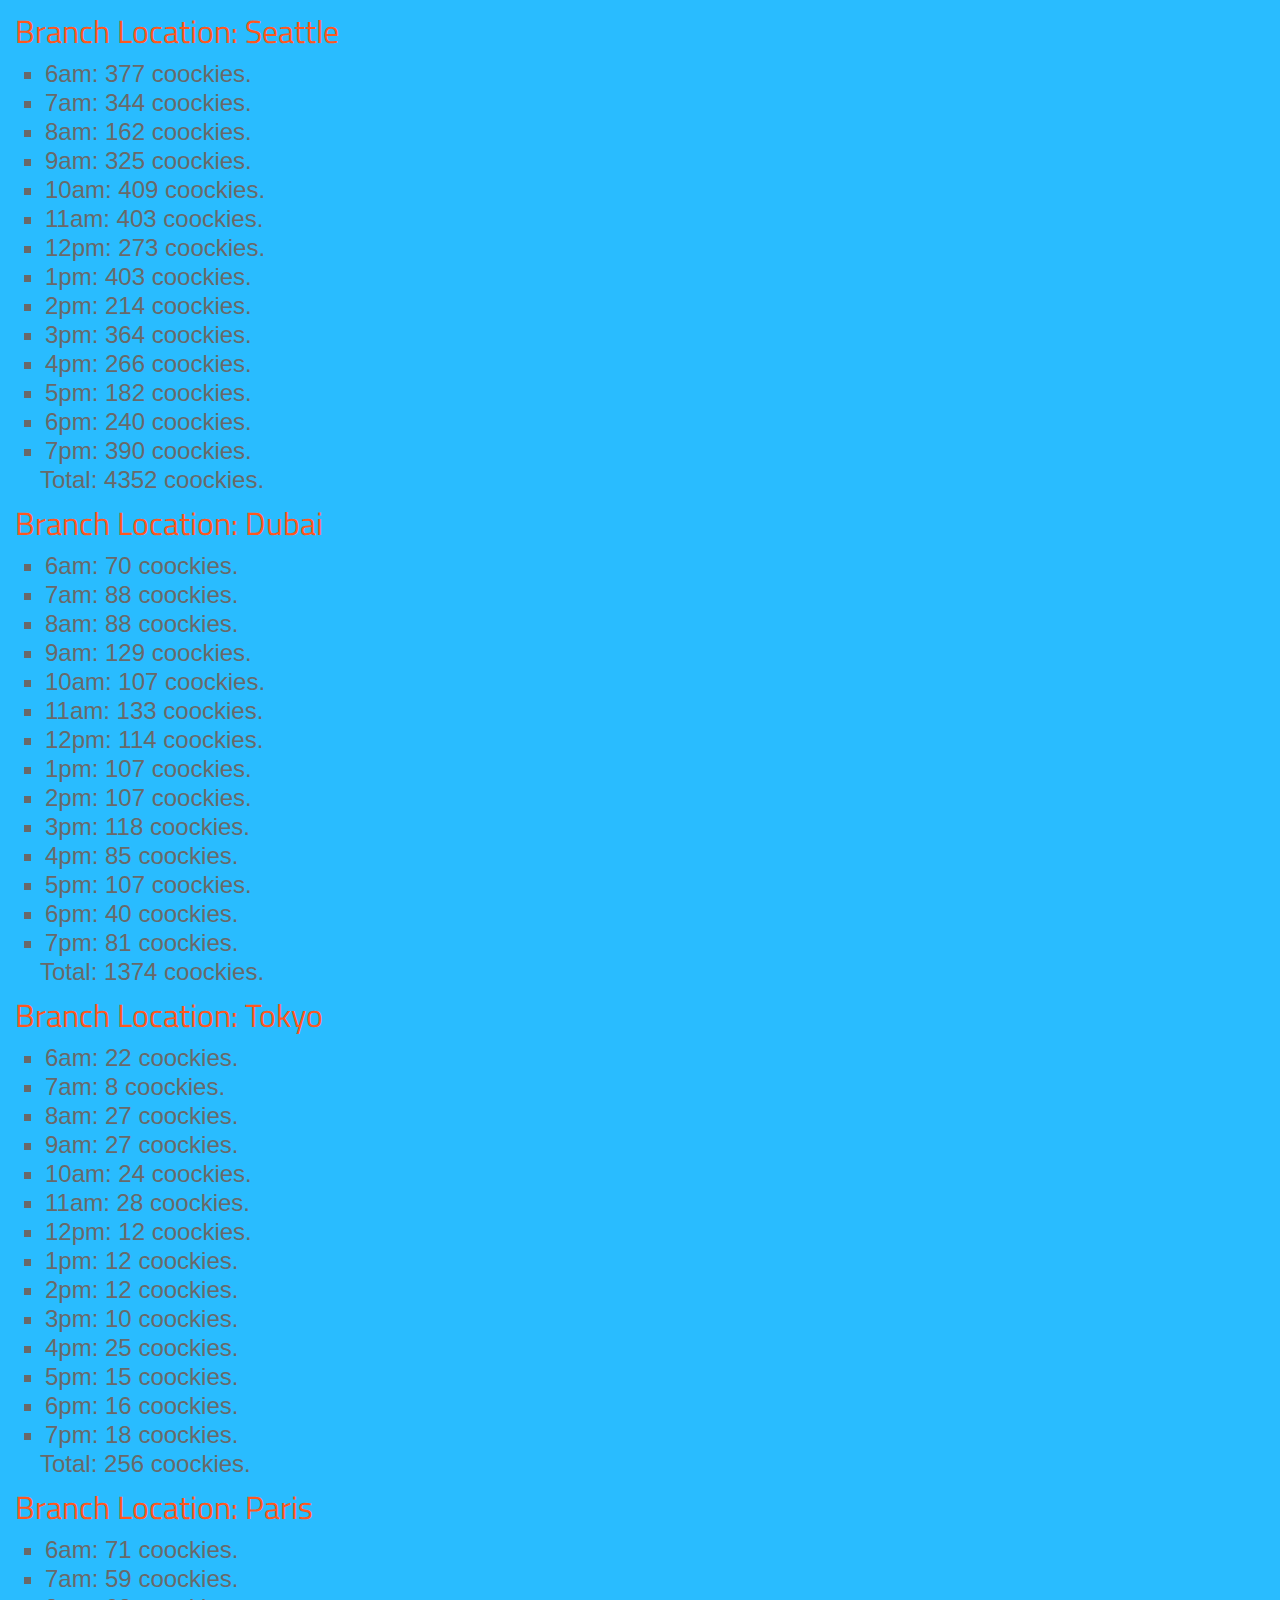
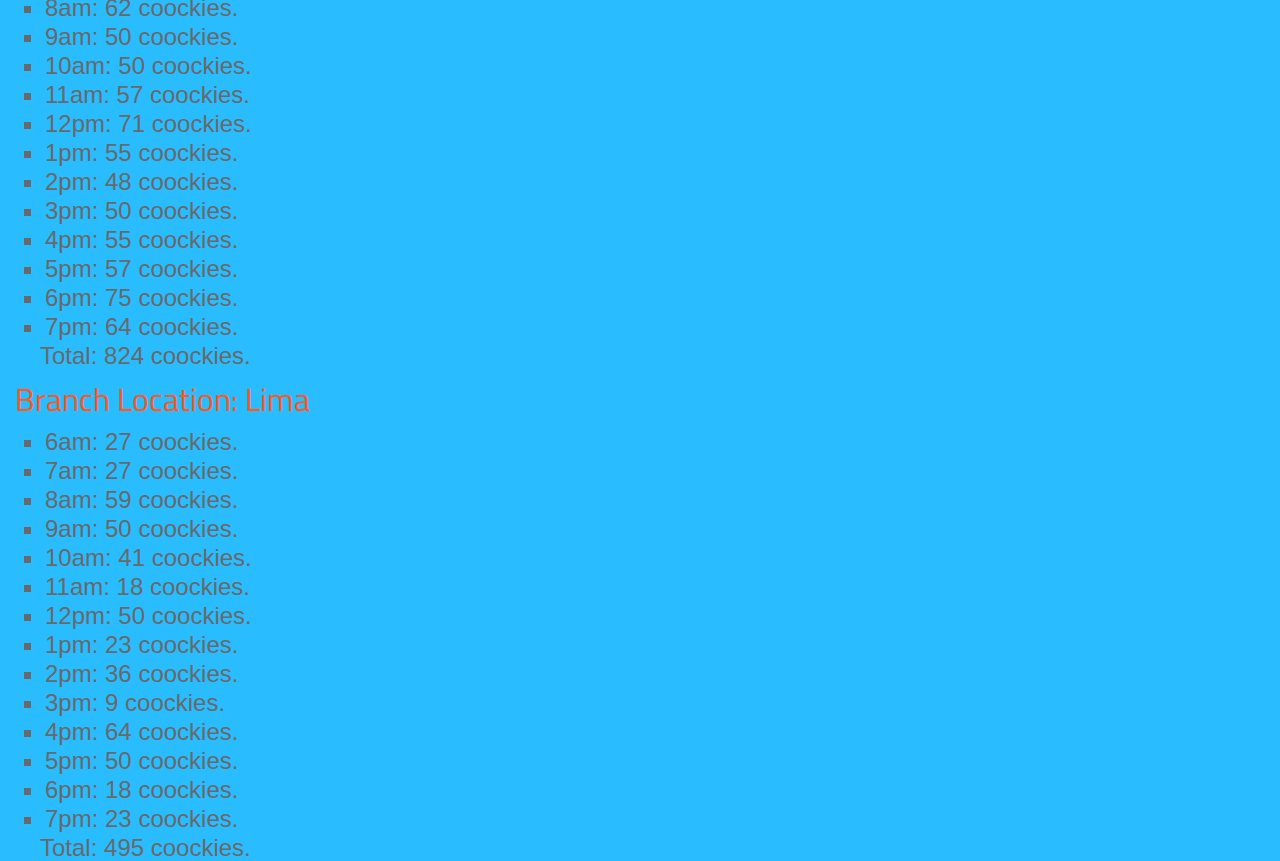
==== pages/sales.html @ cc4928e4 "Build up the application" ====
<!DOCTYPE html>
<html lang="en">

<head>
    <link rel="stylesheet" href="../styles/reset.css">
    <link rel="preconnect" href="https://fonts.gstatic.com">
    <link href="https://fonts.googleapis.com/css2?family=Titillium+Web:wght@900&display=swap" rel="stylesheet">
    <link rel="stylesheet" href="../styles/style.css">
    <meta charset="UTF-8">
    <meta http-equiv="X-UA-Compatible" content="IE=edge">
    <meta name="viewport" content="width=device-width, initial-scale=1.0">
    <title>Coockie Stand - data</title>
</head>

<body>

    <script src="../js/app.js"></script>
</body>

</html>
---- styles/style.css ----
body {
    font-family: Verdana, Geneva, Tahoma, sans-serif;
    font-size: 1.5rem;
    color: dimgray;
    background-color: #29bcff;
}

p {
    font-family: 'Times New Roman', Times, serif;
    color: darkslategray;
}

h2 {
    font-family: 'Titillium Web', sans-serif;
    font-size: 2rem;
    color: #ff571e;
    padding: 10px;
    margin: 5px;
}

ul {
    list-style-type: square;
    padding-inline-start: 40px;
}

li {
    margin: 5px;
}
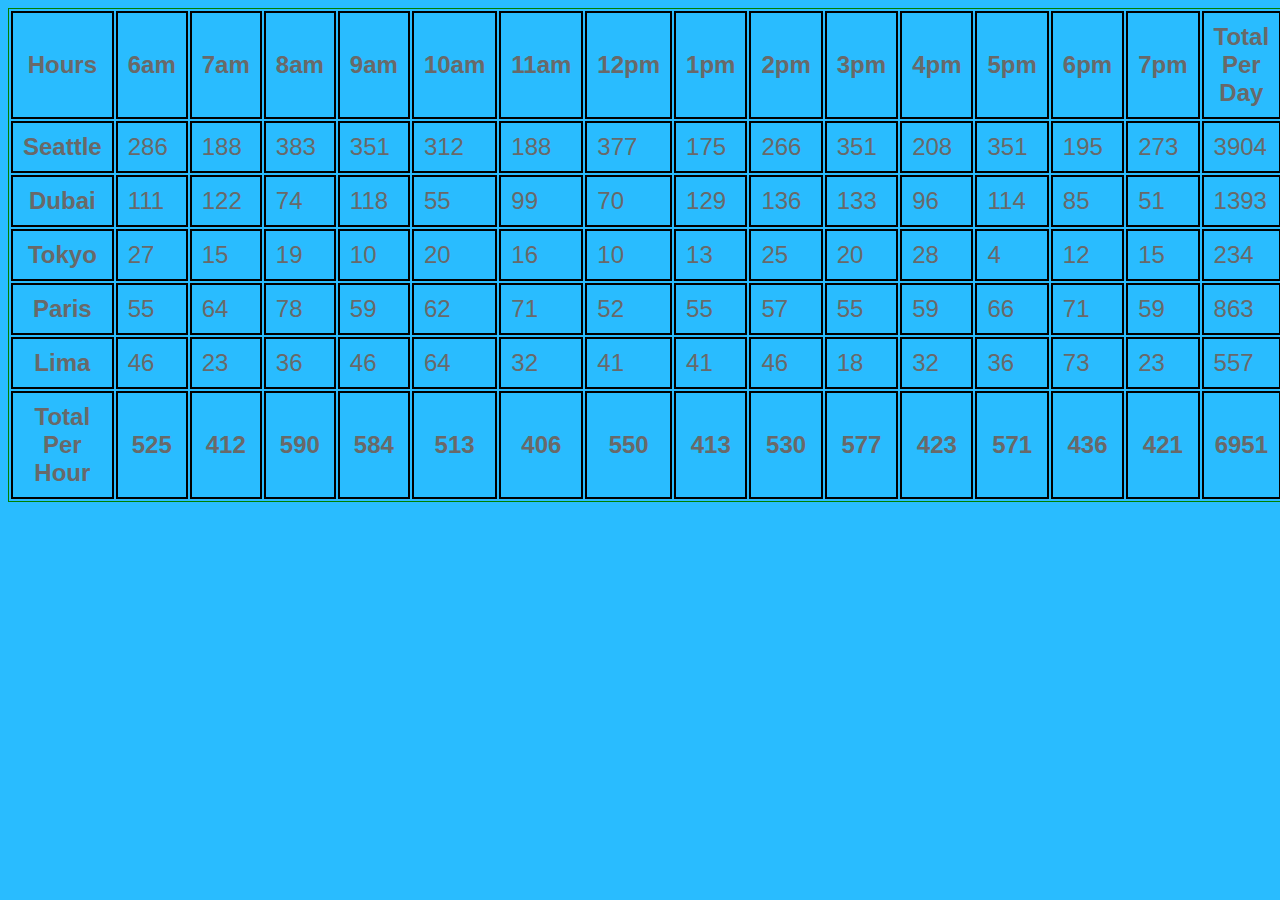
==== commit 53d4766d: "added the render functionalities" ====
--- a/pages/sales.html
+++ b/pages/sales.html
@@ -2,7 +2,7 @@
 <html lang="en">
 
 <head>
-    <link rel="stylesheet" href="../styles/reset.css">
+    <!-- <link rel="stylesheet" href="../styles/reset.css"> -->
     <link rel="preconnect" href="https://fonts.gstatic.com">
     <link href="https://fonts.googleapis.com/css2?family=Titillium+Web:wght@900&display=swap" rel="stylesheet">
     <link rel="stylesheet" href="../styles/style.css">
--- a/styles/style.css
+++ b/styles/style.css
@@ -25,4 +25,13 @@
 
 li {
     margin: 5px;
+}
+
+table {
+    border: 1px solid green;
+}
+td, th{
+    border: 2px solid black;     
+    padding: 10px;
+    
 }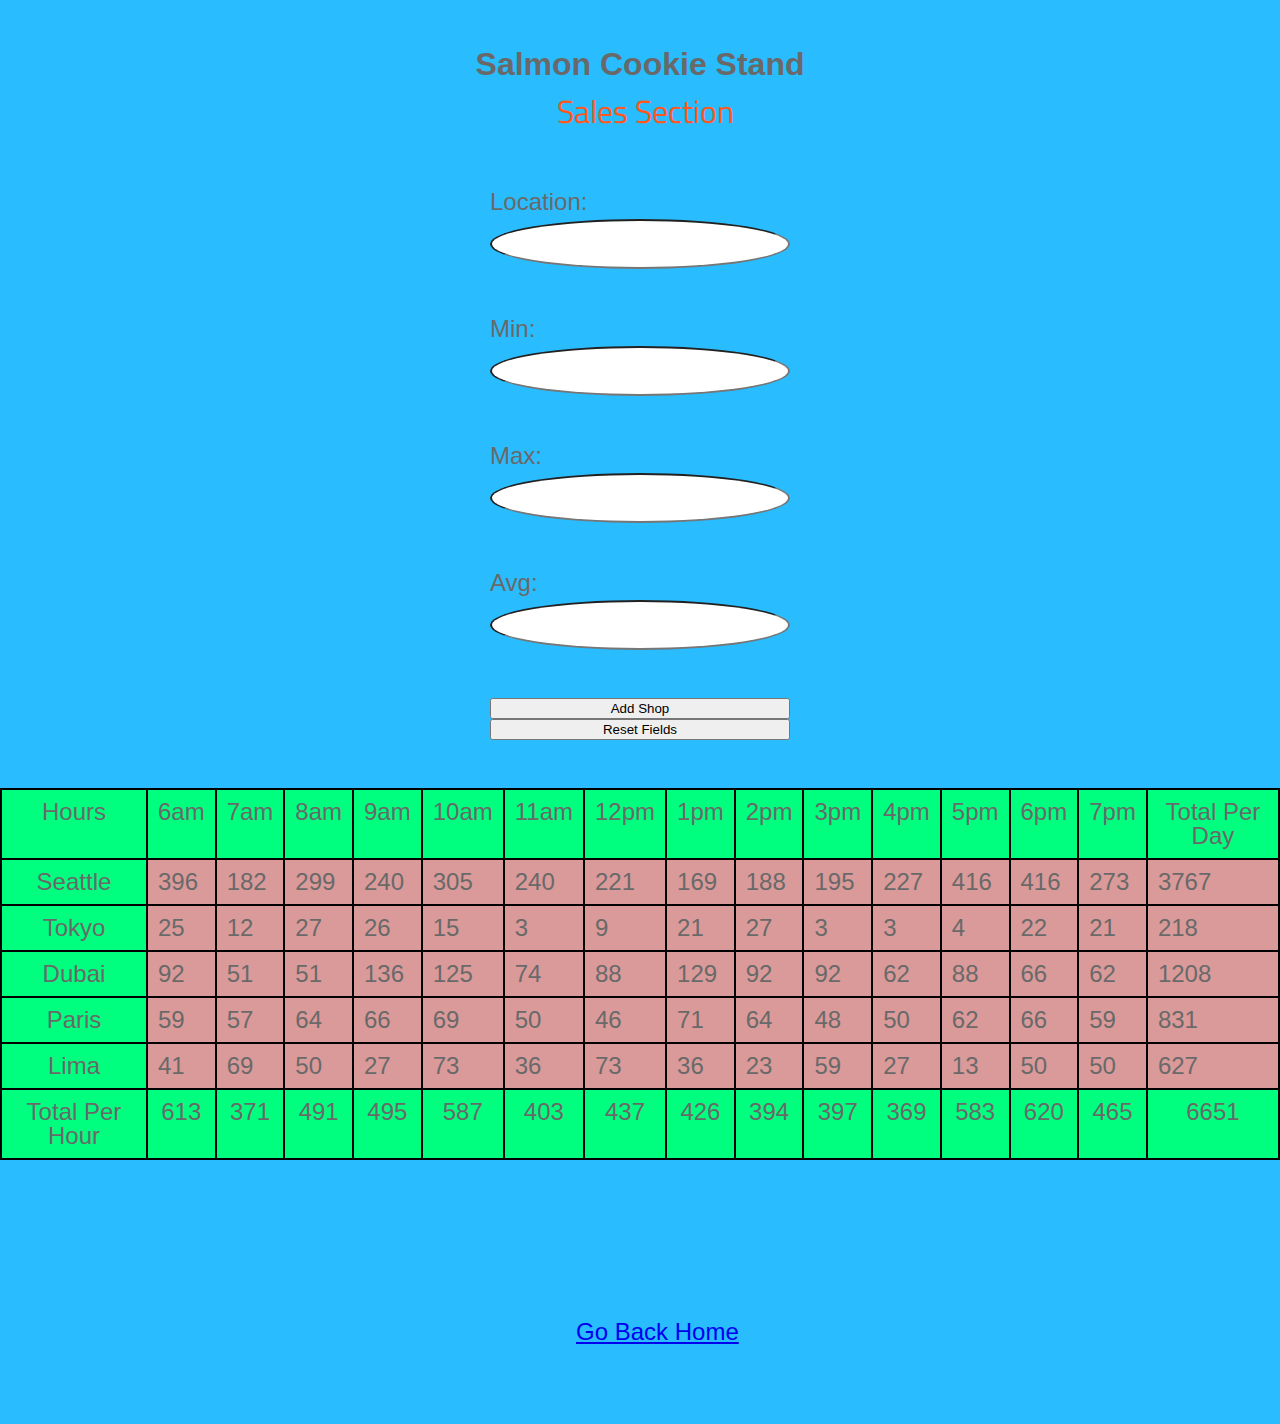
==== commit f8fff5a7: "Added a form to the shops table" ====
--- a/pages/sales.html
+++ b/pages/sales.html
@@ -2,19 +2,37 @@
 <html lang="en">
 
 <head>
-    <!-- <link rel="stylesheet" href="../styles/reset.css"> -->
+    <link rel="stylesheet" href="../styles/reset.css">
     <link rel="preconnect" href="https://fonts.gstatic.com">
     <link href="https://fonts.googleapis.com/css2?family=Titillium+Web:wght@900&display=swap" rel="stylesheet">
     <link rel="stylesheet" href="../styles/style.css">
     <meta charset="UTF-8">
     <meta http-equiv="X-UA-Compatible" content="IE=edge">
     <meta name="viewport" content="width=device-width, initial-scale=1.0">
-    <title>Coockie Stand - data</title>
+    <title>Coockie Stand - Sales</title>
 </head>
 
 <body>
-
-    <script src="../js/app.js"></script>
-</body>
+    
+    <h1 class="sales-header">Salmon Cookie Stand</h1>
+    <h2 class="sales-header">Sales Section</h2><br> <br>
+    <section id="shopsTable">
+        <form action="" id="addShop">
+            <fieldset class="fieldSet">
+                <label for="locationName" >Location: </label>
+                <input type="text" name="locationName" id="locationName" required> <br> <br>
+                <label for="minCus">Min: </label>
+                <input type="number" name="minCus" id="minCus" required><br> <br>
+                <label for="maxCus">Max: </label>
+                <input type="number" name="maxCus" id="maxCus" required><br> <br>
+                <label for="avgCookies">Avg: </label>
+                <input type="number" name="avgCookies" id="avgCookies" required><br> <br>
+                <input type="submit" value="Add Shop" id="submit"> <input type="reset" value = "Reset Fields"><br> <br>  
+            </fieldset>
+        </form>
+    </section>
+        <a href="../index.html" id="goHome">Go Back Home</a>
+        <script src="../js/app.js"></script>
+    </body>
 
 </html>--- a/styles/style.css
+++ b/styles/style.css
@@ -1,3 +1,190 @@
+* {
+    box-sizing: border-box;
+}
+
+body {
+    background-color: rgb(250, 242, 227);
+    font-family: Verdana, Geneva, Tahoma, sans-serif;
+}
+
+header {
+    width: 100%;
+    min-height: 125px;
+    background-color: #444;
+    display: flex;
+    justify-content: center;
+    align-items: center;
+}
+
+header section {
+    display: inline-block;
+    text-align: center;
+}
+
+header section:first-child {
+    min-height: fit-content;
+    height: 120px;
+    border-radius: 40%;
+    min-width: 250PX;
+    background-color: rgb(112, 111, 111);
+    /* margin-left: 3rem;
+    margin-top:20px; */
+}
+header section:first-child img{
+    width: 200px;
+    height: 70px;
+    margin-top: 10px;
+}
+
+header section:last-child {
+    height: 70px;
+    width: 60%;
+    /* align-items: center; */
+    /* margin-top: 20px; */
+}
+
+header section nav {
+    display: inline-block;
+    width: 100%;
+    height: 100%;
+}
+
+header section nav ul {
+    /* background-color: violet; */
+    display: flex;
+    flex-wrap: wrap;
+    width: 100%;
+    height: 100%;
+    justify-content: space-around;
+    align-items: center;
+}
+
+header section nav ul li {
+    display: inline-block;
+}
+
+header section nav ul li a {
+    color: #7d7d7d;
+    text-decoration: none;
+}
+
+header section nav ul li a:hover {
+    color: cyan;
+    text-decoration: underline;
+}
+header section h4 {
+    color: salmon;
+    font-size: smaller;
+    width: 100%;
+    text-align: center;
+    font-family: 'Hachi Maru Pop', cursive;
+}
+main {
+    width: fit-content;
+    text-align: center;
+    margin: 0 auto;
+    /* background-color: violet; */
+}
+
+main img {
+    margin: 15px;
+}
+main section:first-child img{
+    height: 400px;
+    width: 465px;
+}
+main section:nth-child(2) img {
+    height: 375px;
+    width: 300px;
+}
+main section:last-child {
+    margin: 0 auto;
+    width: 100%;
+    /* background-color: violet; */
+    height: fit-content;
+    display: flex;
+    justify-content: center;
+    align-items: center;
+}
+
+main section:last-child article {
+    margin: 15px;
+    display: flex;
+    flex-direction: column;
+    width: 450px;
+    justify-content: space-between;
+    align-items: baseline;
+    min-height: 400px;
+
+}
+
+main section:last-child img {
+    margin: 15px;
+    max-width: 50%;
+    height: 400px;
+    width: 480px;
+}
+
+main section:last-child article h2 {
+    font-weight: 900;
+    font-size: 2rem;
+}
+
+main section:last-child article p {
+    text-align: start;
+    font-size: 1.2rem;
+    max-height: 270px;
+    font-weight: bolder;
+    line-height: 1.5rem;
+}
+
+main section:last-child article button {
+    background-color: #000;
+    color: #c8c8c8;
+    border-radius: 15px;
+    height: 3rem;
+    font-size: 1.3rem;
+    width: 12rem;
+}
+
+main section:last-child article button:hover {
+    background-color: gray;
+    transition: 350ms;
+    box-shadow: 0.2rem 0.2rem 0.5rem gold, -0.2rem -0.2rem 0.5rem gold;
+
+}
+
+footer {
+    width: 100%;
+    height: fit-content;
+    margin-top: 3rem;
+    background-color: #444444;
+}
+
+footer section {
+    display: flex;
+    position: relative;
+    width: 100%;
+    justify-content: center;
+    align-items: center;
+    /* background-color: cornflowerblue; */
+    height: 12rem
+}
+
+footer section p {
+    width: 50%;
+    text-align: center;
+    color: darkgray;
+    font-size: 1.5rem;
+    /* background-color: chartreuse; */
+    display: inline-block;
+
+
+}
+
+footer section p em {
+    font-style: italic;
+}
 body {
     font-family: Verdana, Geneva, Tahoma, sans-serif;
     font-size: 1.5rem;
@@ -33,5 +220,62 @@
 td, th{
     border: 2px solid black;     
     padding: 10px;
+    background-color: rgba(247, 148, 137, 0.863);
     
+}
+th{
+    background-color: springgreen;
+}
+td:hover{
+    background-color: wheat;
+}
+th:hover{
+    background-color: wheat;
+}
+
+
+
+h1.sales-header{
+    margin-top: 3rem;
+    font-size: xx-large;
+    font-weight: bolder;
+}
+h1.sales-header, h2.sales-header {
+    width: 100%;
+    text-align: center;
+}
+#shopsTable{
+    /* background-color: white; */
+    display: flex;
+    flex-direction: column;
+    justify-content: center;
+    align-items: center;
+    margin-bottom: 10rem;
+}
+form{
+    width: fit-content;
+}
+
+fieldset{
+    /* background-color: violet; */
+    display: flex;
+    flex-direction: column;
+    width: fit-content;
+}
+label{
+    margin-bottom:5px ;
+}
+#maxCus,
+#minCus,
+#avgCookies,
+#locationName{
+    border-radius: 50%;
+    text-align: center;
+    width: 300px;
+    height: 50px;
+}
+#goHome{
+    display: inline-block;
+    margin-bottom: 5rem;
+    margin-left: 45%;
 }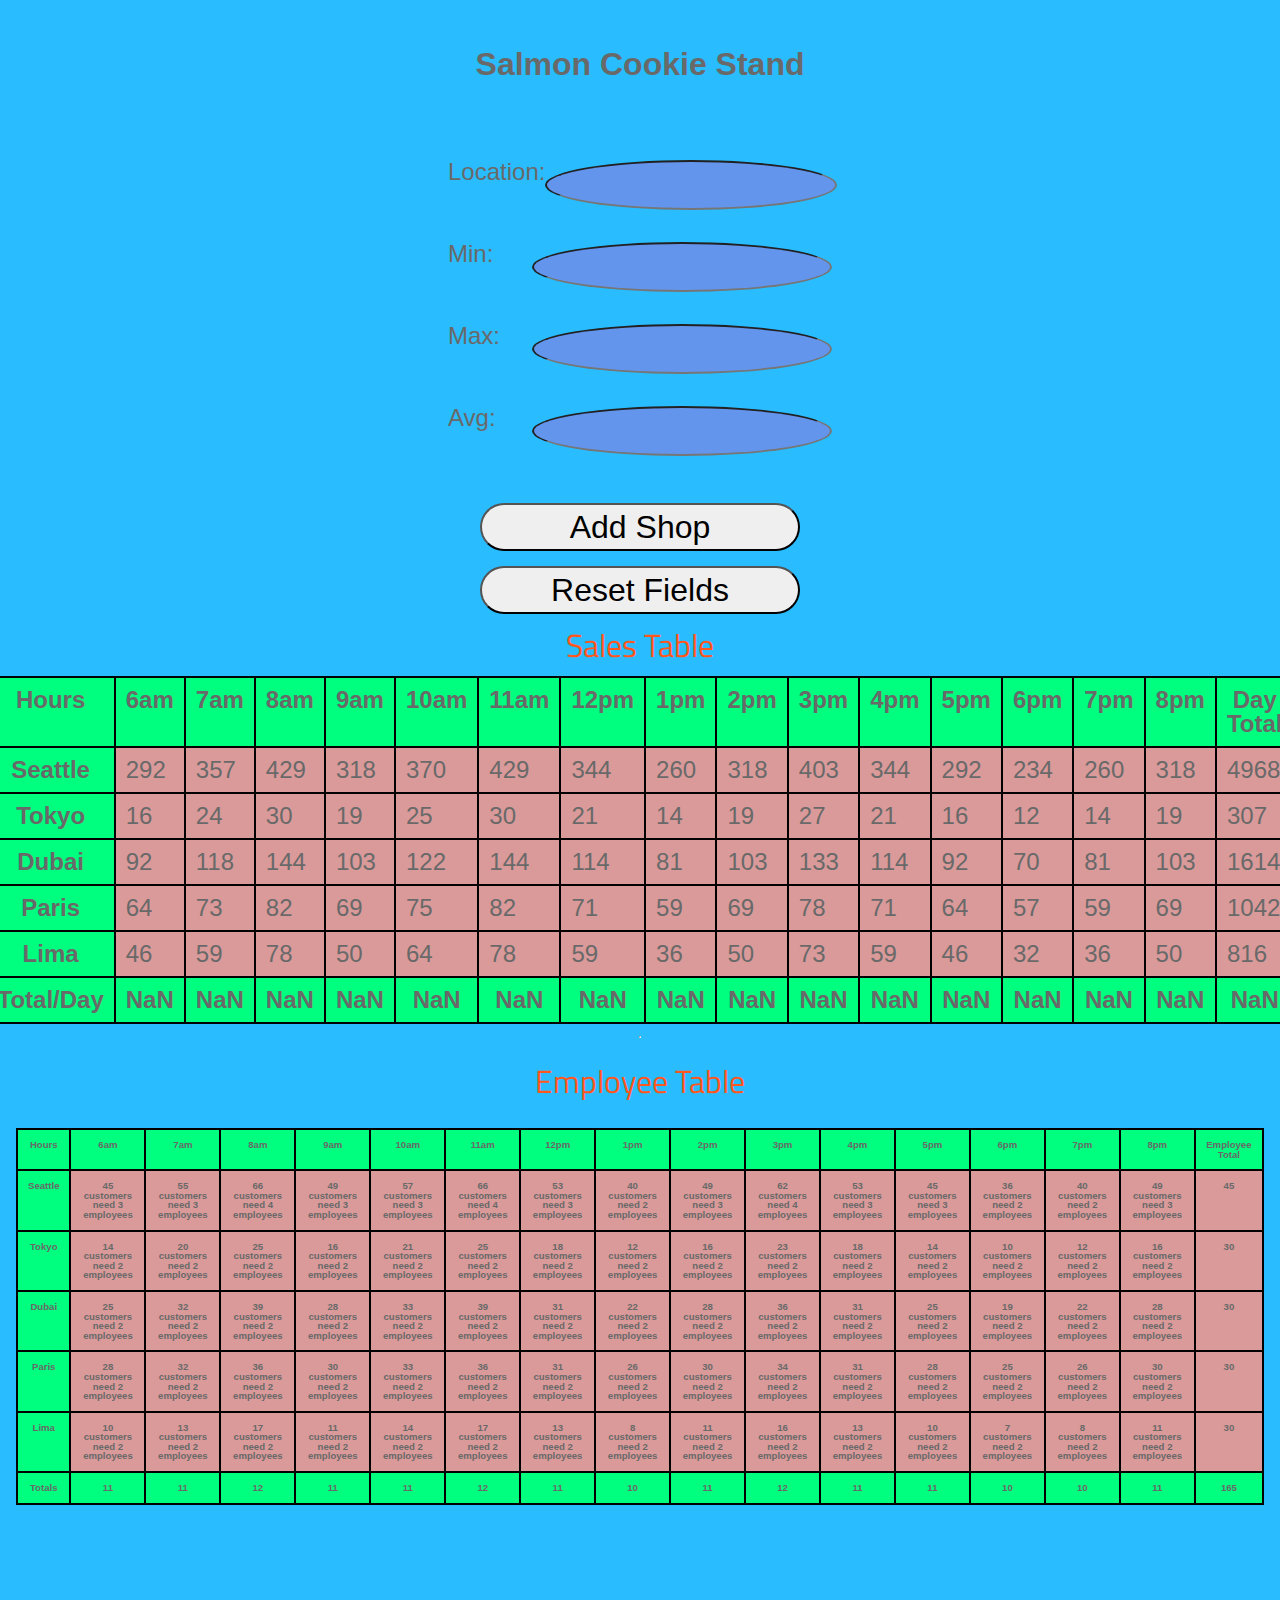
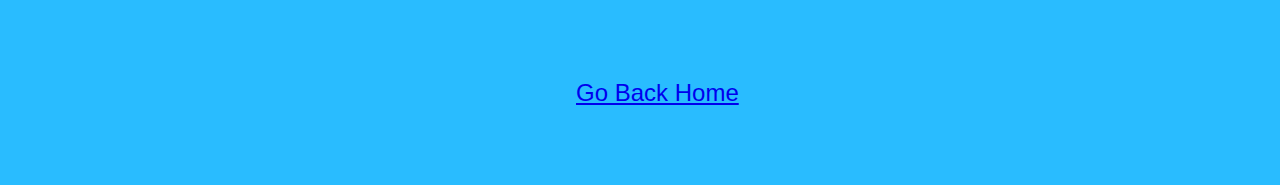
==== commit a179bdc8: "Added streach goals" ====
--- a/pages/sales.html
+++ b/pages/sales.html
@@ -3,7 +3,8 @@
 
 <head>
     <link rel="stylesheet" href="../styles/reset.css">
-    <link rel="preconnect" href="https://fonts.gstatic.com">
+    <!-- <link rel="preconnect" href="https://fonts.gstatic.com"> -->
+    <link rel="stylesheet" href="/styles/salesstyles.css">
     <link href="https://fonts.googleapis.com/css2?family=Titillium+Web:wght@900&display=swap" rel="stylesheet">
     <link rel="stylesheet" href="../styles/style.css">
     <meta charset="UTF-8">
@@ -12,24 +13,36 @@
     <title>Coockie Stand - Sales</title>
 </head>
 
-<body>
+<body class="any">
     
     <h1 class="sales-header">Salmon Cookie Stand</h1>
-    <h2 class="sales-header">Sales Section</h2><br> <br>
     <section id="shopsTable">
         <form action="" id="addShop">
             <fieldset class="fieldSet">
-                <label for="locationName" >Location: </label>
-                <input type="text" name="locationName" id="locationName" required> <br> <br>
-                <label for="minCus">Min: </label>
-                <input type="number" name="minCus" id="minCus" required><br> <br>
-                <label for="maxCus">Max: </label>
-                <input type="number" name="maxCus" id="maxCus" required><br> <br>
-                <label for="avgCookies">Avg: </label>
-                <input type="number" name="avgCookies" id="avgCookies" required><br> <br>
-                <input type="submit" value="Add Shop" id="submit"> <input type="reset" value = "Reset Fields"><br> <br>  
+                <section>
+                    <label for="locationName" >Location: </label>
+                    <input type="text" name="locationName" id="locationName" required>
+
+                </section>
+                <section>
+                    <label for="minCus">Min: </label>
+                    <input type="number" name="minCus" id="minCus" required>
+
+                </section>
+                <section>
+                    <label for="maxCus">Max: </label>
+                    <input type="number" name="maxCus" id="maxCus" required>
+
+                </section>
+                <section>
+                    <label for="avgCookies">Avg: </label>
+                    <input type="number" name="avgCookies" id="avgCookies" required>
+
+                </section>
             </fieldset>
-        </form>
+                <input type="submit" value="Add Shop" id="submit"> <input type="reset" id="reset" value = "Reset Fields">
+                    </form>
+        <h2 class="sales-header">Sales Table</h2>
     </section>
         <a href="../index.html" id="goHome">Go Back Home</a>
         <script src="../js/app.js"></script>
--- a/styles/salesstyles.css
+++ b/styles/salesstyles.css
@@ -0,0 +1,175 @@
+table {
+    border: 1px solid green;
+}
+
+td,
+th {
+    border: 2px solid black;
+    padding: 10px;
+    background-color: rgba(247, 148, 137, 0.863);
+
+}
+
+th {
+    font-weight: BOLD;
+
+    background-color: springgreen;
+}
+
+td:hover {
+    background-color: wheat;
+    font-size: 140%;
+    position: relative;
+    max-height:200%;
+    width:7rem;
+    transition:275ms;
+    /* right: 2%; */
+}
+
+th:hover {
+
+    background-color: wheat;
+}
+
+
+
+h1.sales-header {
+    margin-top: 3rem;
+    font-size: xx-large;
+    font-weight: bolder;
+    margin-bottom: 5rem;
+}
+
+h1.sales-header,
+h2.sales-header {
+    width: 100%;
+    text-align: center;
+}
+
+#shopsTable {
+    /* background-color: white; */
+    /* overflow-x: scroll; */
+    width: 100%;
+    margin-bottom: 10rem;
+    display: flex; 
+    flex-direction: column;
+    /* justify-content: center; */
+    align-items: center;
+     
+}
+
+form {
+    width: 50%;
+    text-align: center;
+}
+
+fieldset {
+    /* background-color: violet; */
+    display: flex;
+    flex-direction: column;
+    justify-content: center;
+    align-items: center;
+    width: 100% !important;
+    margin: 0 !important;
+}
+
+label {
+    margin-bottom: 5px;
+}
+
+#maxCus,
+#minCus,
+#avgCookies,
+#locationName {
+    border-radius: 50%;
+    text-align: center;
+    width: 300px;
+    height: 50px;
+    background-color: cornflowerblue;
+    color: rgb(0, 255, 0);
+    font-weight: 600;
+    font-size: 1.3rem;
+}
+
+#goHome {
+    display: inline-block;
+    margin-bottom: 5rem;
+    margin-left: 45%;
+}
+
+#reset,
+#submit {
+    font-size: xx-large;
+    height: 3rem;
+    width: 20rem;
+    border-radius: 50px;
+    margin-top: 15px;
+
+}
+
+body.any {
+    display: flex !important;
+    justify-content: content !important;
+    flex-direction: column !important;
+}
+
+/* #reset:focus,
+#submit:focus{
+    background-color: orangered;
+} */
+#reset:active,
+#submit:active {
+    background-color: orangered;
+}
+
+fieldset section {
+    display: flex;
+    /* background-color:red; */
+    width: 60%;
+    justify-content: space-between;
+    margin-bottom: 2rem;
+}
+#tableSections {
+    max-width: 100%;
+    display: flex;
+    padding:1rem;
+    font-size:40%;
+    font-weight:800;
+    /* justify-content: center; */
+    text-align: center;
+    /* overflow-x: scroll; */
+}
+
+.Day {
+    max-width: 80%;
+    /* font-size: 50%; */
+    padding:1rem;
+}
+/* .Employee {
+    margin: 15px;
+    width: 80%;
+    font-size: 50%;
+    overflow: scroll;
+    overflow-x: hidden;
+    padding-left: 10%;
+}
+
+
+
+body.any * {
+    margin: 0 !important;
+    padding: 0 !important;
+}
+
+body.any section {
+    display: flex !important;
+    justify-content: center !important;
+    align-items: center !important;
+    padding: 0 !important;
+    margin: 0 !important;
+}
+
+body.any section * {
+    margin: 0 !important;
+    padding: 0 !important;
+} */--- a/styles/style.css
+++ b/styles/style.css
@@ -1,24 +1,32 @@
 * {
     box-sizing: border-box;
+}
+html{
+    width:100%;
 }
 
 body {
     background-color: rgb(250, 242, 227);
     font-family: Verdana, Geneva, Tahoma, sans-serif;
+    min-width: 100% !important;
 }
 
 header {
     width: 100%;
     min-height: 125px;
+    height:fit-content;
     background-color: #444;
     display: flex;
     justify-content: center;
     align-items: center;
+    flex-wrap: wrap;
 }
 
 header section {
     display: inline-block;
     text-align: center;
+    flex-wrap: wrap;
+    height:fit-content !important;
 }
 
 header section:first-child {
@@ -35,18 +43,34 @@
     height: 70px;
     margin-top: 10px;
 }
+main img{
+    border-radius: 10px;
+    box-shadow:3px 3px 10px rgb(100, 100, 100);
+    border: 6px rgba(255, 68, 0, 0.322);
+    border-style:groove;
+}
 
 header section:last-child {
     height: 70px;
     width: 60%;
+    width:70%;
+    display:flex;
+    flex-wrap:wrap;
+    /* align-items: center; */
+    justify-content:center;
+    /* justify-items: center; */
+    text-align: center;
     /* align-items: center; */
     /* margin-top: 20px; */
 }
 
 header section nav {
-    display: inline-block;
-    width: 100%;
+    display: flex;
+    justify-content: space-around;
+    width: 90%;
+    flex-wrap: center;
     height: 100%;
+    text-align: center;
 }
 
 header section nav ul {
@@ -80,22 +104,33 @@
     font-family: 'Hachi Maru Pop', cursive;
 }
 main {
-    width: fit-content;
+    width: 90%;
     text-align: center;
     margin: 0 auto;
     /* background-color: violet; */
 }
-
+main section{
+    flex-wrap: wrap;
+}
 main img {
     margin: 15px;
 }
+main section:first-child, main section:nth-child(2){
+    display:flex;
+    justify-content:space-around;
+}
 main section:first-child img{
     height: 400px;
-    width: 465px;
+    min-width: 503.264px;
+    max-width: 515.275px;
+    max-height: 388px;
+    width: 50%;
 }
 main section:nth-child(2) img {
     height: 375px;
-    width: 300px;
+    min-width: 367.667px;
+    max-width: 379.675px;
+    width: 33%;
 }
 main section:last-child {
     margin: 0 auto;
@@ -120,7 +155,10 @@
 
 main section:last-child img {
     margin: 15px;
+    max-height: 388px;
     max-width: 50%;
+        min-width: 367.667px;
+        max-width: 379.675px;
     height: 400px;
     width: 480px;
 }
@@ -214,68 +252,3 @@
     margin: 5px;
 }
 
-table {
-    border: 1px solid green;
-}
-td, th{
-    border: 2px solid black;     
-    padding: 10px;
-    background-color: rgba(247, 148, 137, 0.863);
-    
-}
-th{
-    background-color: springgreen;
-}
-td:hover{
-    background-color: wheat;
-}
-th:hover{
-    background-color: wheat;
-}
-
-
-
-h1.sales-header{
-    margin-top: 3rem;
-    font-size: xx-large;
-    font-weight: bolder;
-}
-h1.sales-header, h2.sales-header {
-    width: 100%;
-    text-align: center;
-}
-#shopsTable{
-    /* background-color: white; */
-    display: flex;
-    flex-direction: column;
-    justify-content: center;
-    align-items: center;
-    margin-bottom: 10rem;
-}
-form{
-    width: fit-content;
-}
-
-fieldset{
-    /* background-color: violet; */
-    display: flex;
-    flex-direction: column;
-    width: fit-content;
-}
-label{
-    margin-bottom:5px ;
-}
-#maxCus,
-#minCus,
-#avgCookies,
-#locationName{
-    border-radius: 50%;
-    text-align: center;
-    width: 300px;
-    height: 50px;
-}
-#goHome{
-    display: inline-block;
-    margin-bottom: 5rem;
-    margin-left: 45%;
-}